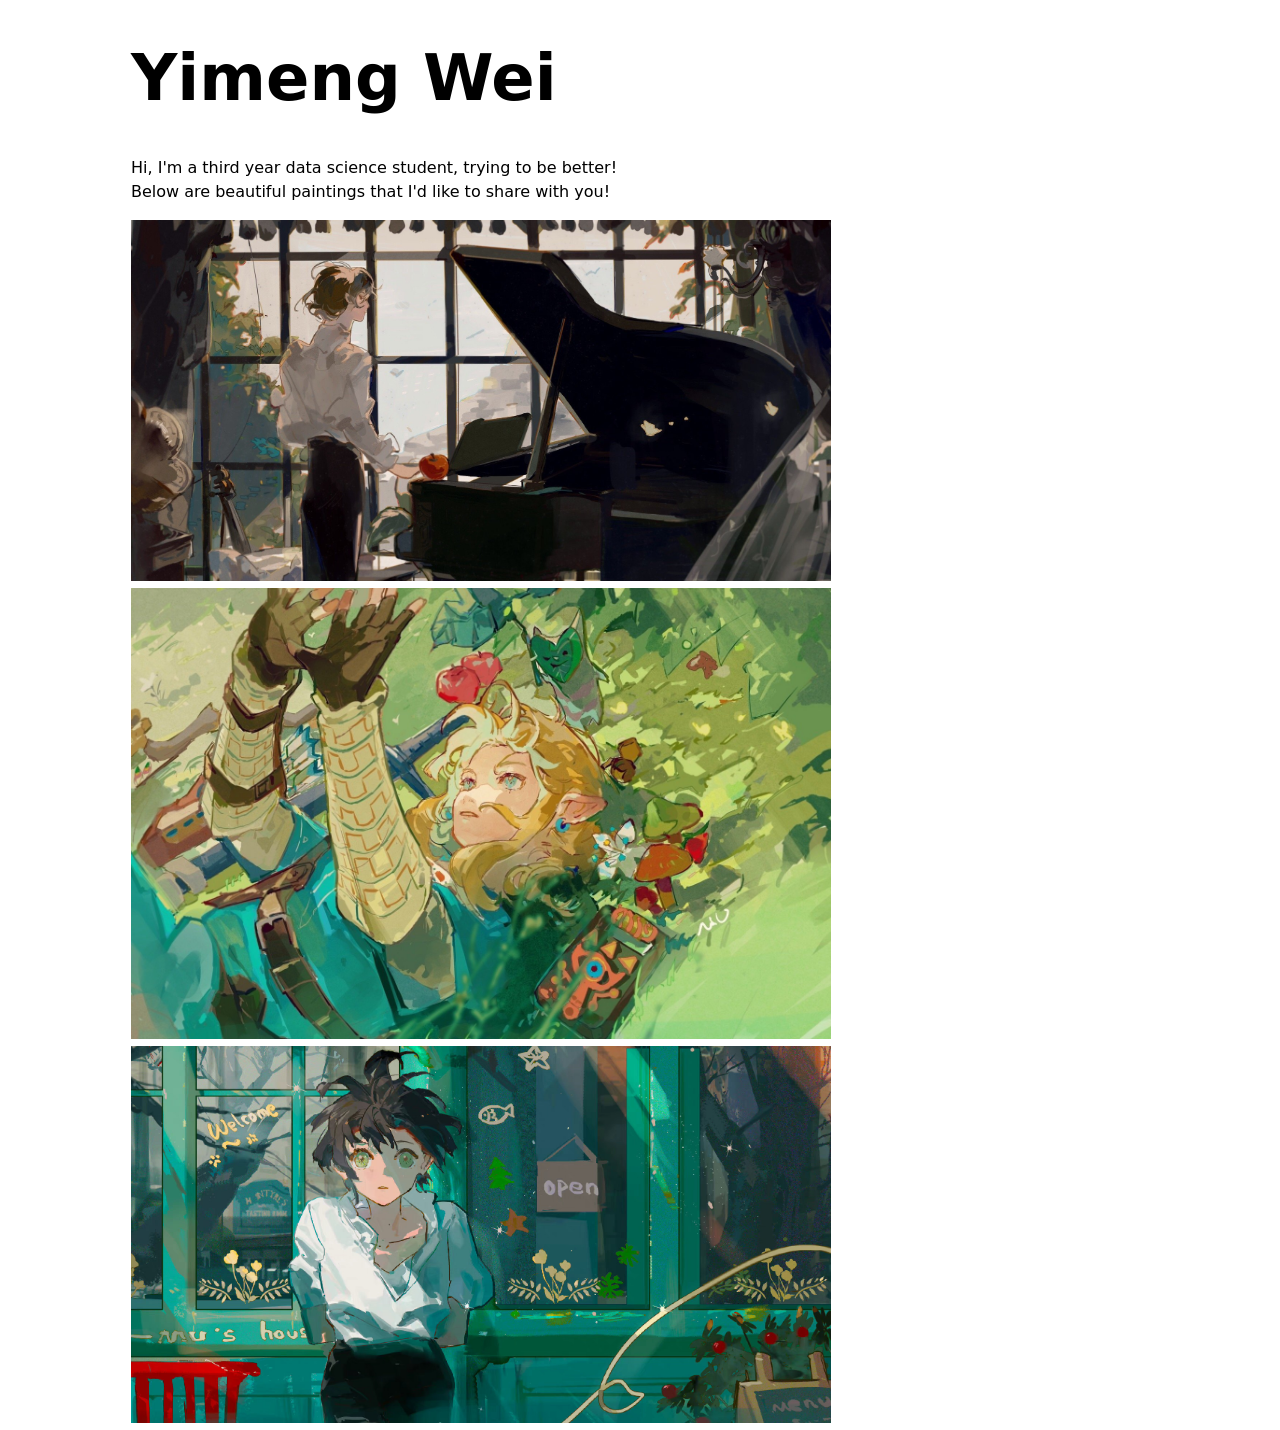
==== index.html @ 1376aae1 "the initial version when lab 3 start" ====
<!DOCTYPE html>
<html lang="en">
<head>
    <meta charset="UTF-8">
    <meta name="viewport" content="width=device-width, initial-scale=1.0">
    <title>Yimeng Wei :Personal site and portfolio</title>
    <link rel="stylesheet" href="style.css">
    <script type="module" src="./global.js"></script>
</head>
<body>
    <h1>Yimeng Wei</h1>
    <p>
        Hi, I'm a third year data science student, trying to be better!<br>
        Below are beautiful paintings that I'd like to share with you!
    </p>
    <img class="home-image"
    src="images/6920b7ccgy1gh88jsl0whj21hy0u0dpg.jpeg" 
    alt="a boy standing near a piano">
    <img class="home-image"
    src="images/6920b7ccgy1gm9eietq71j215o0sik2v.jpeg"
    alt="Rink lays on the gress">
    <img class="home-image"
    src="images/6920b7ccgy1h7e9olzttnj21fx0u07a1.jpeg" 
    alt="a black-hair girl in green background">
    
</body>
</html>
---- style.css ----
html {
    --color-accent: oklch(65% 50% 0);
    accent-color: var(--color-accent);
}
body {
  /* Set line height to 1.5 times the font size
	   and use the OS’s UI font as the website font
	 */
  font: 100%/1.5 system-ui;
  max-width: 100ch;
  padding: 0 1rem;
  margin: 0 auto;
}
.home-image {
    width: 100%;
    max-width: 700px;
    height: auto;
}
nav {
    display: flex;
    margin-bottom: 1em;
    border-bottom: 1px solid oklch(80% 3% 200);
}
nav a {
    flex: 1;
    text-decoration: none;
    color: inherit;
    text-align: center;
    padding: 0.5em;
}
nav a.current {
    border-bottom: 0.4em solid oklch(80% 3% 200);
    padding-bottom: 0.1em;
}
nav a:hover {
    border-bottom: 0.4em solid var(--color-accent);
    padding-bottom: 0.1em;
}
input,
textarea,
button {
    font: inherit;
}
form {
    display: grid;
    grid-template-columns: auto 1fr;
    gap: 1em;
}
label {
    display: grid;
    grid-template-columns: subgrid;
    grid-column: 1 / -1;
}
button {
    grid-column: 1 / -1;
}
.projects {
    display: grid;
    grid-template-columns: repeat(auto-fill, minmax(15em, 1fr));
    gap: 1em;
}
.projects article {
    display: grid;
    grid-template-rows: subgrid;
    grid-row: span 3;
}
.projects h2 {
    margin: 0;
}
.projects img {
    width: 100%;
}
h1 {
    font-size: 400%;
}
h1,
h2,
h3,
h4,
h5,
h6 {
    line-height: 1.1;
    text-wrap: balance;
}

.resume section {
    margin-bottom: 2rem;
}

.resume article {
    margin-bottom: 1.5rem;
}

.resume h2 {
    border-bottom: 1px solid #ccc;
    padding-bottom: 0.25em;
}

.resume h3 {
    margin-bottom: 0.2em;
}

.resume p {
    margin-block: 0.3em;
}
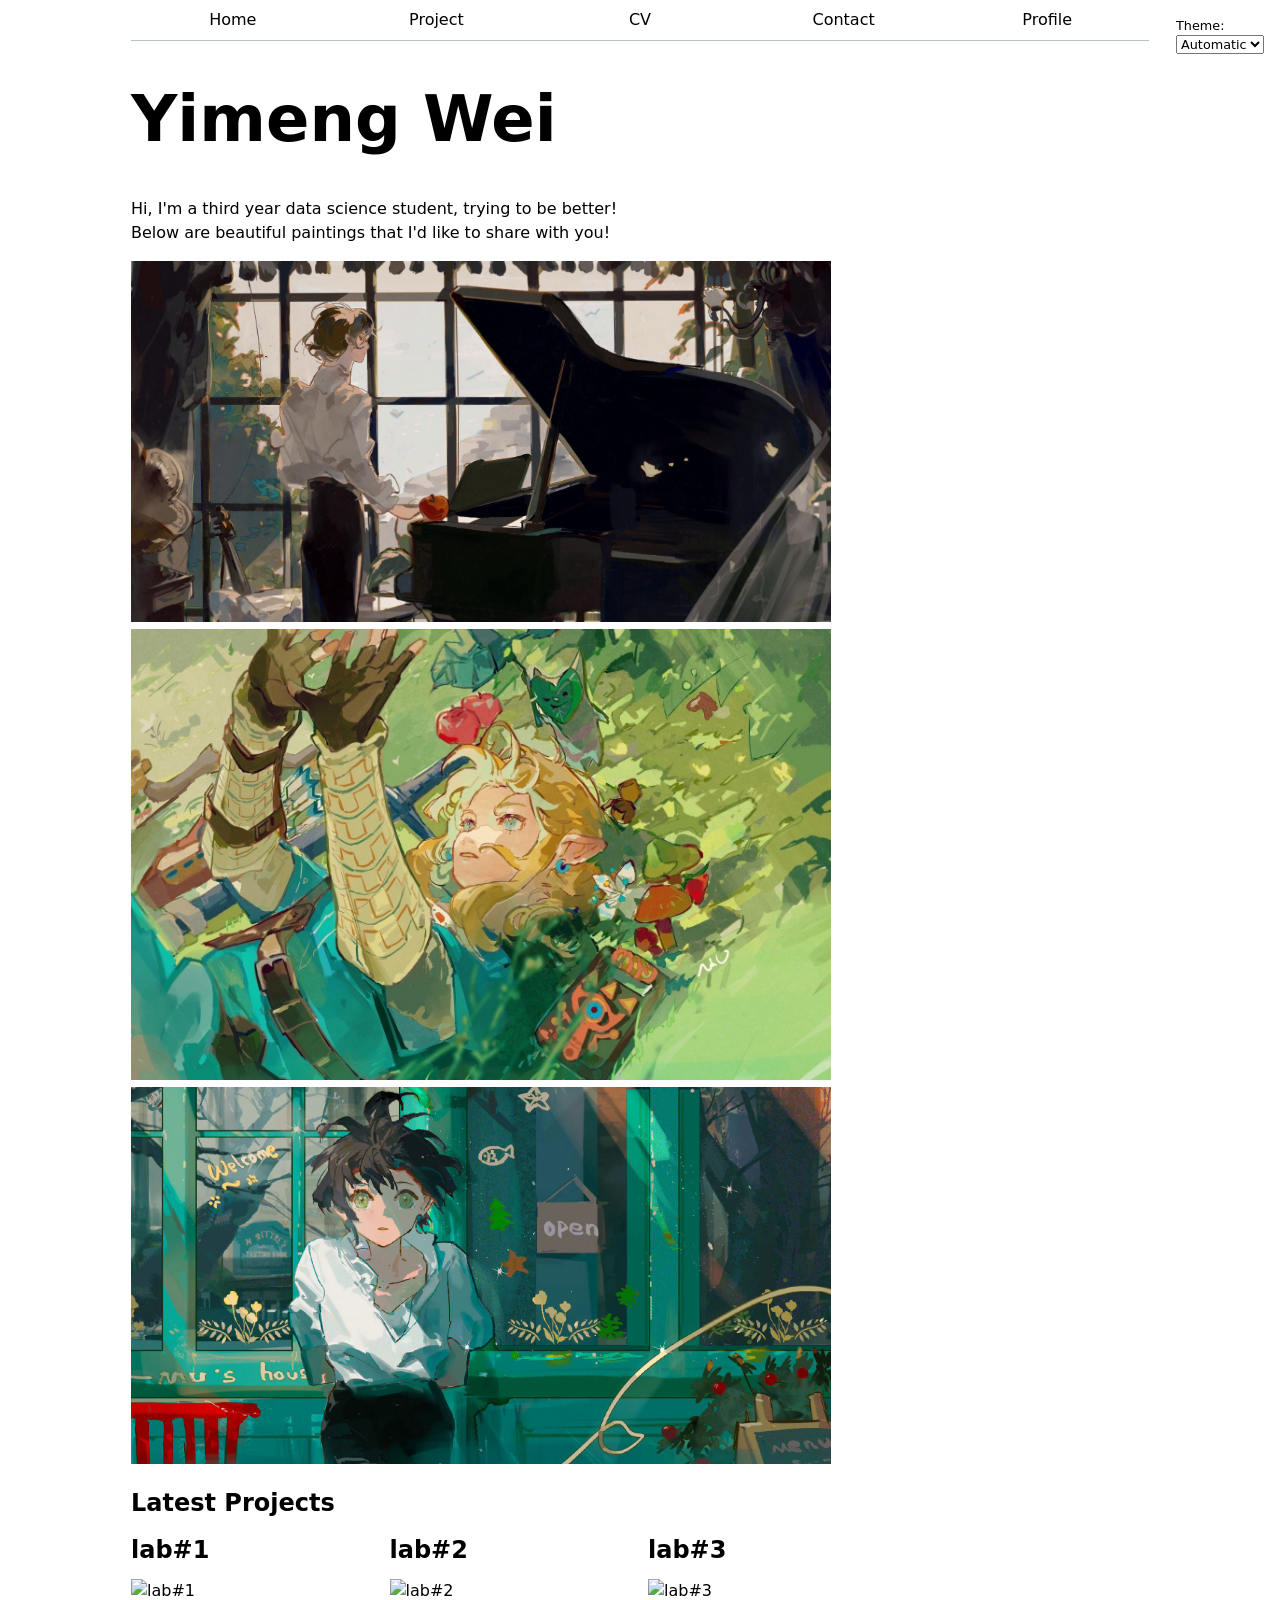
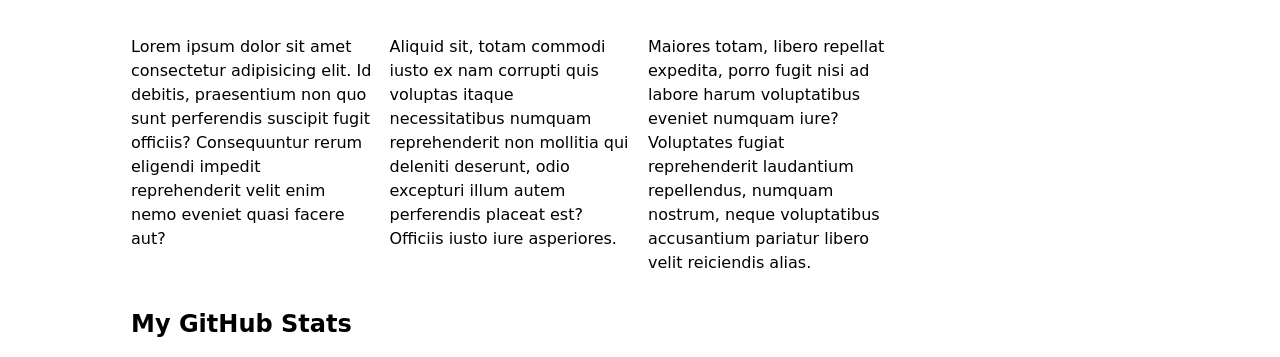
==== commit 4ae4e658: "lab 4 version" ====
--- a/index.html
+++ b/index.html
@@ -6,6 +6,7 @@
     <title>Yimeng Wei :Personal site and portfolio</title>
     <link rel="stylesheet" href="style.css">
     <script type="module" src="./global.js"></script>
+    <script src="./index.js" type="module" defer></script>
 </head>
 <body>
     <h1>Yimeng Wei</h1>
@@ -23,5 +24,11 @@
     src="images/6920b7ccgy1h7e9olzttnj21fx0u07a1.jpeg" 
     alt="a black-hair girl in green background">
     
+    <h2>Latest Projects</h2>
+    <div class="projects"></div>
+
+    <h2>My GitHub Stats</h2>
+    <div id="profile-stats"></div>
+
 </body>
 </html>
--- a/style.css
+++ b/style.css
@@ -1,5 +1,7 @@
 html {
     --color-accent: oklch(65% 50% 0);
+    color-scheme: light dark;
+
     accent-color: var(--color-accent);
 }
 body {
@@ -20,6 +22,8 @@
     display: flex;
     margin-bottom: 1em;
     border-bottom: 1px solid oklch(80% 3% 200);
+    --border-color: oklch(50% 10% 200 / 40%);
+    border-bottom: 1px solid var(--border-color);
 }
 nav a {
     flex: 1;
@@ -35,6 +39,12 @@
 nav a:hover {
     border-bottom: 0.4em solid var(--color-accent);
     padding-bottom: 0.1em;
+
+    background-color: color-mix(
+        in oklch,
+        var(--color-accent),
+        canvas 85%
+    );
 }
 input,
 textarea,
@@ -102,4 +112,37 @@
 
 .resume p {
     margin-block: 0.3em;
+}
+
+.color-scheme {
+  position: absolute;
+  top: 1rem;
+  right: 1rem;
+  font-size: 80%;
+}
+
+input,
+textarea,
+button,
+select {
+  font: inherit;
+}
+
+#profile-stats dl {
+  display: grid;
+  grid-template-columns: repeat(4, 1fr);
+  gap: 1rem;
+}
+
+#profile-stats dt {
+  grid-row: 1;
+  color: #6b7280;
+  text-transform: uppercase;
+  font-size: 0.9rem;
+}
+
+#profile-stats dd {
+  grid-row: 2;
+  margin: 0;
+  font-size: 2rem;
 }
